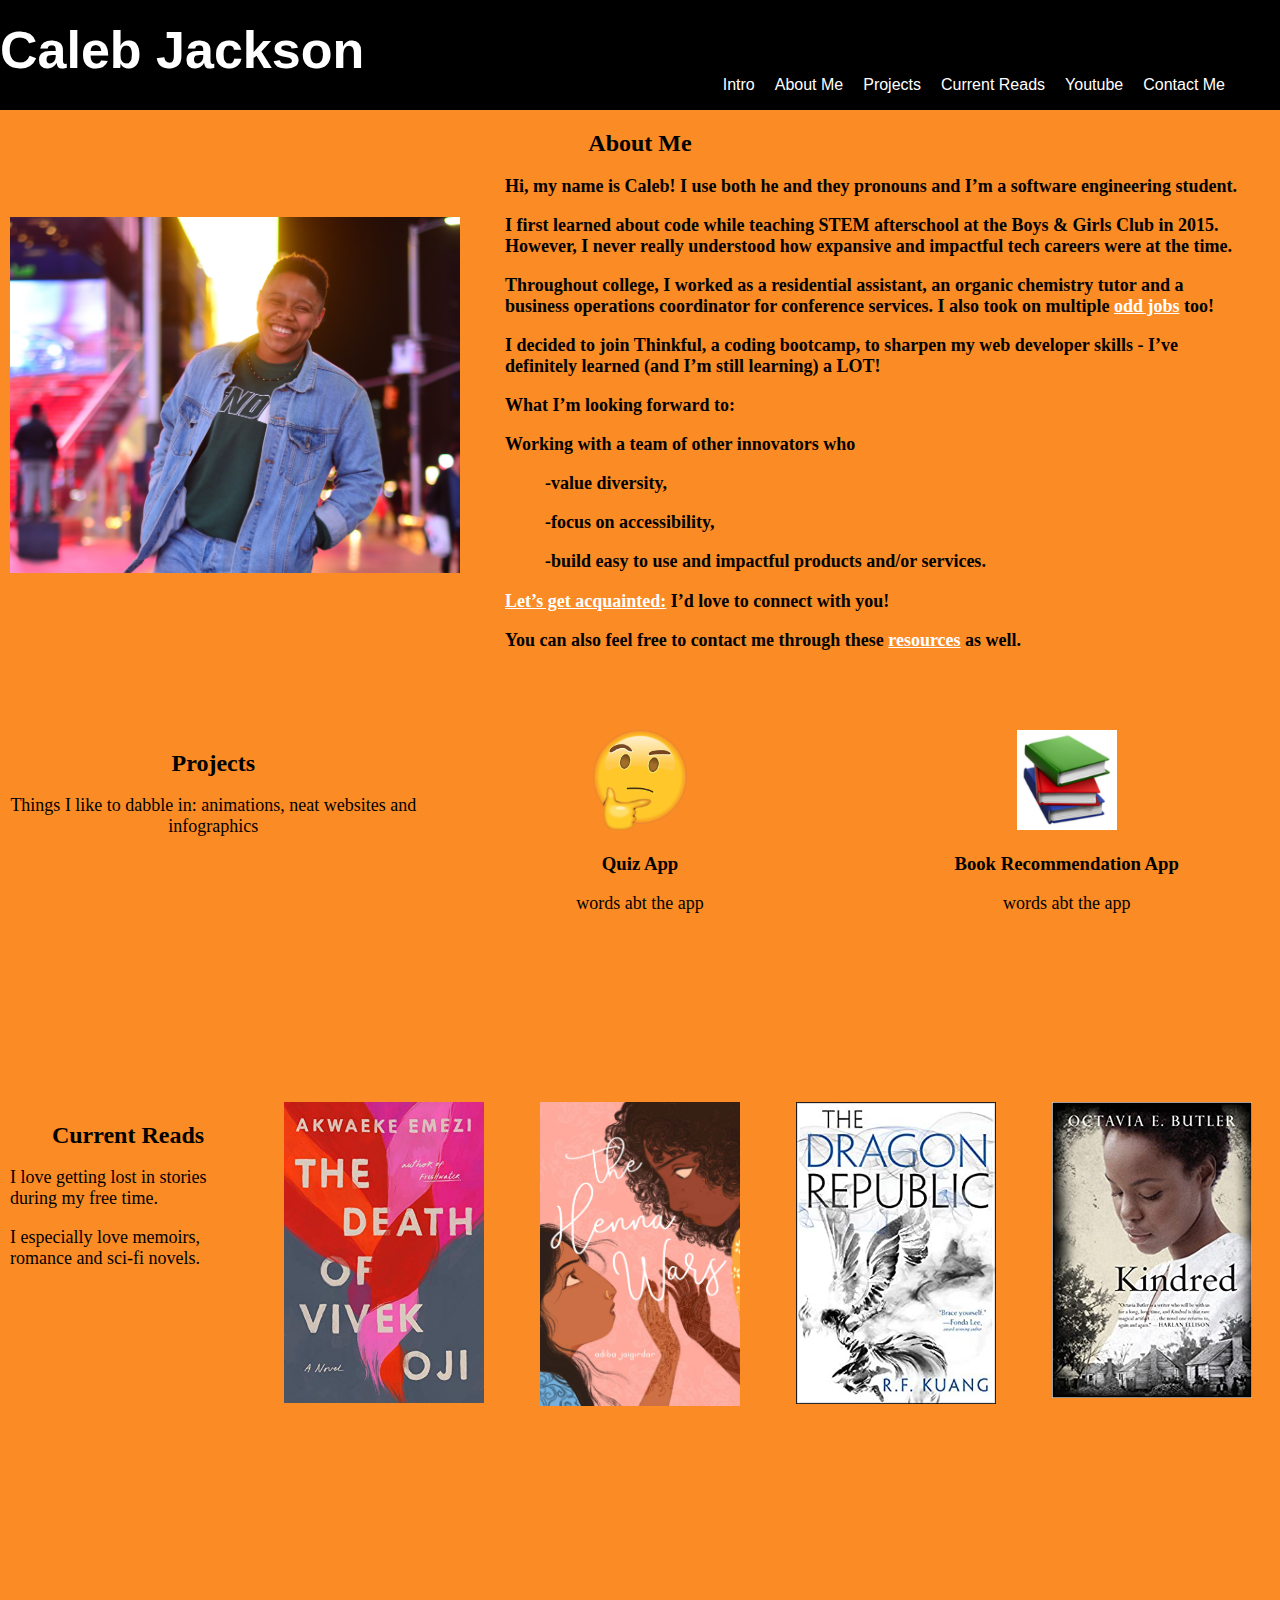
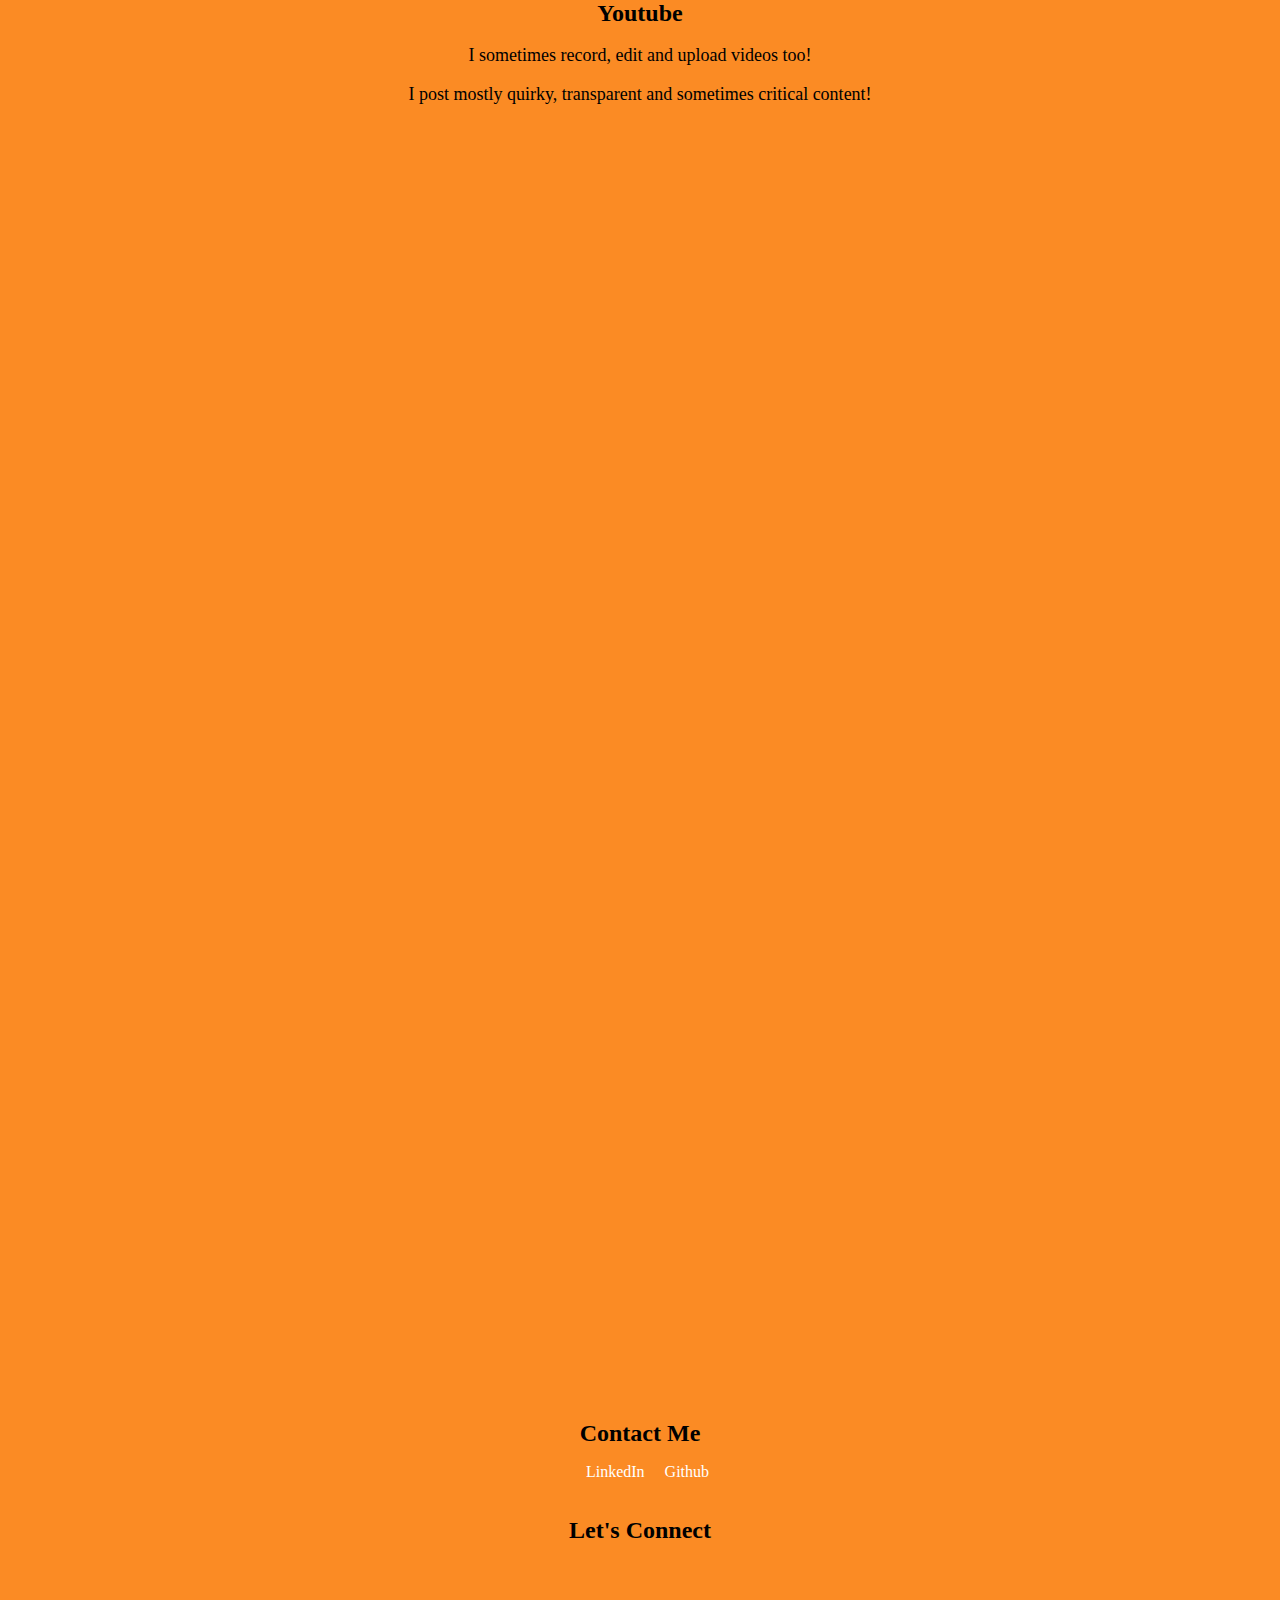
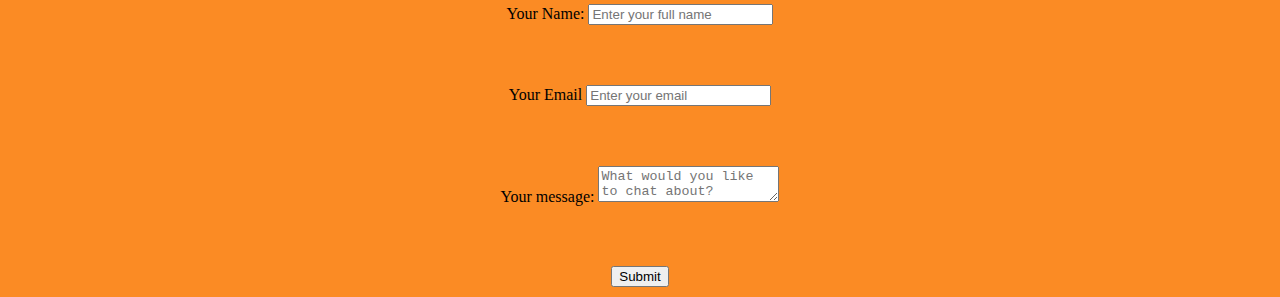
==== index.html @ e4de6680 "Add files via upload" ====
<!DOCTYPE html>
<html lang="en">

<head>
    <meta charset="UTF-8">
    <meta name="viewport" content="width=device-width, initial-scale=1.0">
    <title>myPortfolio2</title>
    <link href="style.css" rel="stylesheet" type="text/css" />
</head>

<body>
    <!--Header and Nav-->
    <header>
        <div class="title">
            <h1>Caleb Jackson</h1>
        </div>

        <nav>

            <ul id="menu">
                <li><a href="main.html">Intro</Menu></a></li>
                <li><a href="#about me">About Me</Menu></a></li>
                <li><a href="#projects">Projects</a></li>
                <li><a href="#current reads">Current Reads</a></li>
                <li><a href="#youtube">Youtube</a></li>
                <li><a href="#contact me">Contact Me</a></li>
            </ul>

        </nav>
    </header>
    <!-- main -->
    <main>
        <section id="about me">
            <h2>About Me</h2>
            <!-- Group 1 with 2 items -->
            <div class="group1">
                <!-- item #1 -->
                <div class="item">

                    <img src="Pictures/profilePicCopy.jpg" width="450" alt="Caleb's profile picture.">
                </div>
                <!-- item #2 -->
                <div class="item-double">
                    <h3>
                        <p>Hi, my name is Caleb! I use both he and they pronouns and I’m a software engineering student.
                        </p>
                        <p>I first learned about code while teaching STEM afterschool at the Boys & Girls Club in 2015.
                            However, I never really understood how expansive and impactful tech careers were at the
                            time.</p>
                        <p>Throughout college, I worked as a residential assistant, an organic chemistry tutor and a
                            business operations coordinator for conference services. I also took on multiple <a href="https://youtu.be/VC73oMLIWhI" target="_blank">odd jobs</a>
                            too!</p>
                        <p>I decided to join Thinkful, a coding bootcamp, to sharpen my web developer skills - I’ve
                            definitely learned (and I’m still learning) a LOT! </p>
                        <p>What I’m looking forward to: </p>
                        <p>Working with a team of other innovators who</p>
                        <!-- organized list of values -->
                        <ol>
                            <p>-value diversity,</p>
                            <p>-focus on accessibility,</p>
                            <p>-build easy to use and impactful products and/or services.</p>
                        </ol>
                        <p><a href="#contact me">Let’s get acquainted:</a> I’d love to connect with you! </p>
                        <p>You can also feel free to contact me through these <a href="#contact me">resources</a> 
                            as well. </p>
                    </h3>

                </div>


            </div>

        </section>

        <!-- new section -->
        <section id="projects">
            <!-- Group 2 with 3 items -->
            <div class="group2">
                <!-- item 1 -->
                <div class="item">
                    <h2>Projects</h2>
                    <p>Things I like to dabble in: animations, neat websites and infographics</p>
                </div>

                <!-- item 2 -->
                <div class="item">
                    <!--insert image here-->
                    <img src="Pictures/thinkingEmoji.png" width="100" alt="Thinking face emoji">

                    <h3>Quiz App</h3>
                    <p>words abt the app</p>

                </div>
                <!-- item 3 -->
                <div class="item">
                    <!--insert image here-->
                    <img src="Pictures/booksEmoji.png" width="100" alt="Book Emoji">
                    <h3>Book Recommendation App</h3>
                    <p>words abt the app</p>
                </div>

            </div>

        </section>

        <section id="current reads">
            <!-- Group 3 with 5 itens -->
            <div class="group3">
                <!-- item 1 -->
                <div class="item">
                    <h2>Current Reads</h2>
                    <p>I love getting lost in stories during my free time.</p>
                    <p>I especially love memoirs, romance and sci-fi novels.</p>
                </div>

                <!-- item 2 -->
                <div class="item">
                    <!--insert tdovo image here-->
                    <img src="Pictures/tdovo.jpg" width="200"
                        alt="The Death of Vivek Oji by Akawaeke Emezi book cover.">
                </div>

                <!-- item 3 -->
                <div class="item">
                    <!--insert thw image here-->
                    <img src="Pictures/thw.jpg" width="200"
                        alt="Book cover of The Henna Wars by Adiba Jaigirdar book cover.">
                </div>

                <!-- item 4 -->
                <div class="item">
                    <!--insert tdr image here-->
                    <img src="Pictures/tdr.jpg" width="200" alt="The Dragon Republic by R.F. Kuang book cover.">

                </div>

                <!-- item 5 -->
                <div class="item">
                    <!--insert kin image here-->
                    <img src="Pictures/kin.jpg" width="200" alt="Kindred by Octavia Butler book cover.">
                </div>
            </div>
        </section>

        <section id="youtube">
            <!-- Group 3 with 4 itens -->
            <div class="group4">
                <!-- item 1 -->
                <div class="item">
                    <h2>Youtube</h2>
                    <p> I sometimes record, edit and upload videos too!</p>
                    <p>I post mostly quirky, transparent and sometimes critical content!</p>
                </div>

                <!-- item 2 -->
                <div class="item">
                    <iframe width="560" height="315" src="https://www.youtube.com/embed/Ae1RNWw2mIU" frameborder="0" allow="accelerometer; autoplay; encrypted-media; gyroscope; picture-in-picture" allowfullscreen></iframe>
                </div>

                <!-- item 3 -->
                <div class="item">
                    <iframe width="560" height="315" src="https://www.youtube.com/embed/D0CUOfGyMXA" frameborder="0" allow="accelerometer; autoplay; encrypted-media; gyroscope; picture-in-picture" allowfullscreen></iframe>
                </div>


                <!-- item 4 -->
                <div class="item">
                    <iframe width="560" height="315" src="https://www.youtube.com/embed/VC73oMLIWhI" frameborder="0" allow="accelerometer; autoplay; encrypted-media; gyroscope; picture-in-picture" allowfullscreen></iframe>
                </div>

            </div>
        </section>
        <section id="contact me">
            <h2>Contact Me</h2>

            <ul>
                <li><a href="https://www.linkedin.com/in/caleb-jackson-cabe/"target=”_blank”>LinkedIn</a></li>
                <li><a href="https://github.com/cabejackson"target=”_blank”>Github</a></li>
            </ul>


            <!-- Group 5 with 4 itens -->
            <h2>Let's Connect</h2>
            <div class="group5">
                <!-- Let's Connect Form -->
                
                <form action="https://formspree.io/xknqykzd" method="post">
                    <!-- add the input elements here -->
                    <!-- item 1 -->
                    <div class="item">
                        <label for="username">Your Name:</label>
                        <input id="username" type="text" name="name" placeholder="Enter your full name">
                    </div>
                    <!-- item 2 -->

                    <div class="item">
                        <label for="email address">Your Email</label>
                        <input id="email address" type="text" name="email" placeholder="Enter your email">
                    </div>

                    <!-- item 3 -->

                    <div class="item">
                        <label for="form-message">Your message:</label>
                        <textarea id="form-message" name="message" placeholder="What would you like to chat about?"></textarea>
                    </div>

                    <!-- item 4 -->
                    <div class="item">
                        <button type="submit">Submit</button>
                    </div>
                </form>
            </div>
        </section>
    </main>
</body>

</html>
---- style.css ----
header{
    text-align: center;
    background-color: #000000;
    font-family: -apple-system, BlinkMacSystemFont, 'Segoe UI', Roboto, Oxygen, Ubuntu, Cantarell, 'Open Sans', 'Helvetica Neue', sans-serif;
}

header h1{
    /* centers text */
    text-align: center; 
    /* text font */
    font-family: sans-serif;
    /* text size */
    font-size: 52px;
    /* sets text color to white */
    color: #ffffff;
    /* removes margin spacing around h1 element */
    margin: 0px;
    /* pushes the text 20pixles down from the top */
    padding-top: 20px;
}

header nav{
    /* changed to flex bc default is block */
    display: flex;
    /* used to center elements defined as 'display: flex' */
    justify-content: center;
}

header nav ul{
    /* changed to flex bc default is block */
    display: flex;
    /* removes default bullet points */
    list-style: none;
    /* removes the default padding to the left  */
    padding-left: 0;
}

header nav ul li a{
    /* changed to flex bc default is block */
    display: flex;
    /* removes defualt underline from link */
    text-decoration: none;
    /* color of link: white */
    color: #ffffff;
    /* makes gap between links */
    margin: 0 20px 0 0;
    /* pushes links down by 50pixles */
    padding-top: 50px;
}

header nav ul li:last-child a{
    /* removes the margin to the right of the last
    anchor tag so that nav appears centered  */
    margin-right: 0;
} 
h2{
    text-align: center;
    margin:0;
    padding-top: 20px;
}


ul{
    /* changed to flex bc default is block */
    display: flex;
    /* removes default bullet points */
    list-style: none;
    /* removes the default padding to the left  */
    padding-right: 5px;
    /* text-align: center; 
    why does justify content work? */
    justify-content: center;  

}


ul li{
    display: flex;
    text-align: center;
}

ul li a{
    /* changed to flex bc default is block */
    display: flex;
    /* removes defualt underline from link */
    text-decoration: none;
    /* color of link: white */
    color: #ffffff;
    /* makes gap between links */
    margin: 0 20px 0 0;
    text-align: center;
}

body{
    background-color: #fb8b24;
    margin: 0;
}


p{
    color: black;
    font-family:Georgia, 'Times New Roman', Times, serif;
    font-size: 18px;
    text-align: left;
}

.group1{
    display:flex;
    /* flex-direction: co; */
    padding-right: 0px;
}

.group1 h2{
    columns: #000000;
    font-family: 'Franklin Gothic Medium', 'Arial Narrow', Arial, sans-serif;
    font-size: 25px;
    text-align: right;
}

.group1 p{
    color: black;
    font-family:Georgia, 'Times New Roman', Times, serif;
    font-size: 18px;
    text-align: left;
    padding: 0 35px;
}

.group1 p a{
    color: #ffffff
}

.group2{
    display:flex;
    flex-direction: column;
    padding-right: 0;
}


.group2 p{
    text-align: center;   
}

.group3{
    display:flex;
    flex-direction: column;
    padding-right: 0px;
}

.group4{
    display:flex;
    flex-direction: column;
    padding-right: 0px;
}

.group5{
    display:flex;
    flex-direction: column;
    justify-content: center;
    /* padding-left: 50px; */
}

.item{
    flex: 10px;
    margin: 10px;
    text-align: center;
    padding-top: 50px;

}



@media all and (min-width: 600px){
    header{
        /* Change the default setting from block to flex */
        display: flex;
        
        /* flex-direction: row; -- not needed*/

        /* Push the items (the title and nav) to 
        the far sides of the browser 
        with space between them. */
        justify-content: space-between;
    }
    h1{
        /* font-family: -apple-system, BlinkMacSystemFont, 'Segoe UI', Roboto, Oxygen, Ubuntu, Cantarell, 'Open Sans', 'Helvetica Neue', sans-serif; */
        font-size: 48px;
        color: #ffffff;
        /* Sets 14 pixels of margin above & below the h1 and set 
        0 pixels to the left & right */
        margin: 14px 0;
        /* Remove or set 0 pixels of padding above the h1. */
        padding-top: 0;
    }

    header nav{
        /* Push down the navigation container 10 pixels to make it present a little better visually within the space. */
        margin-top: 10px;
        
    }
    header nav ul li:last-child a{
        /* removes the margin to the right of the last
        anchor tag so that nav appears centered  */
        margin-right: 50px;
    } 
    header nav ul li a:hover{
        /* changes links to grey color when hovering */
        color: #bdbdbd;
    }

    .group1{
        flex-direction: row;
        margin-bottom: 0;
        /* justify-content: center; */
    }
    .group1 p{
        flex-direction: row-reverse;
    }

    .group2{
        flex-direction: row;
        margin-bottom: 100px;
    }
    .group3{
        flex-direction: row;
        margin-bottom: 100px;
    }
    .group4{
        flex-direction: column;
        margin-bottom: 100px;
    }
    .group4 p{
        flex-direction: column;
        text-align: center;
    }
    .group5{
        flex-direction: row;
        margin-bottom: 0px;
    }
    
}
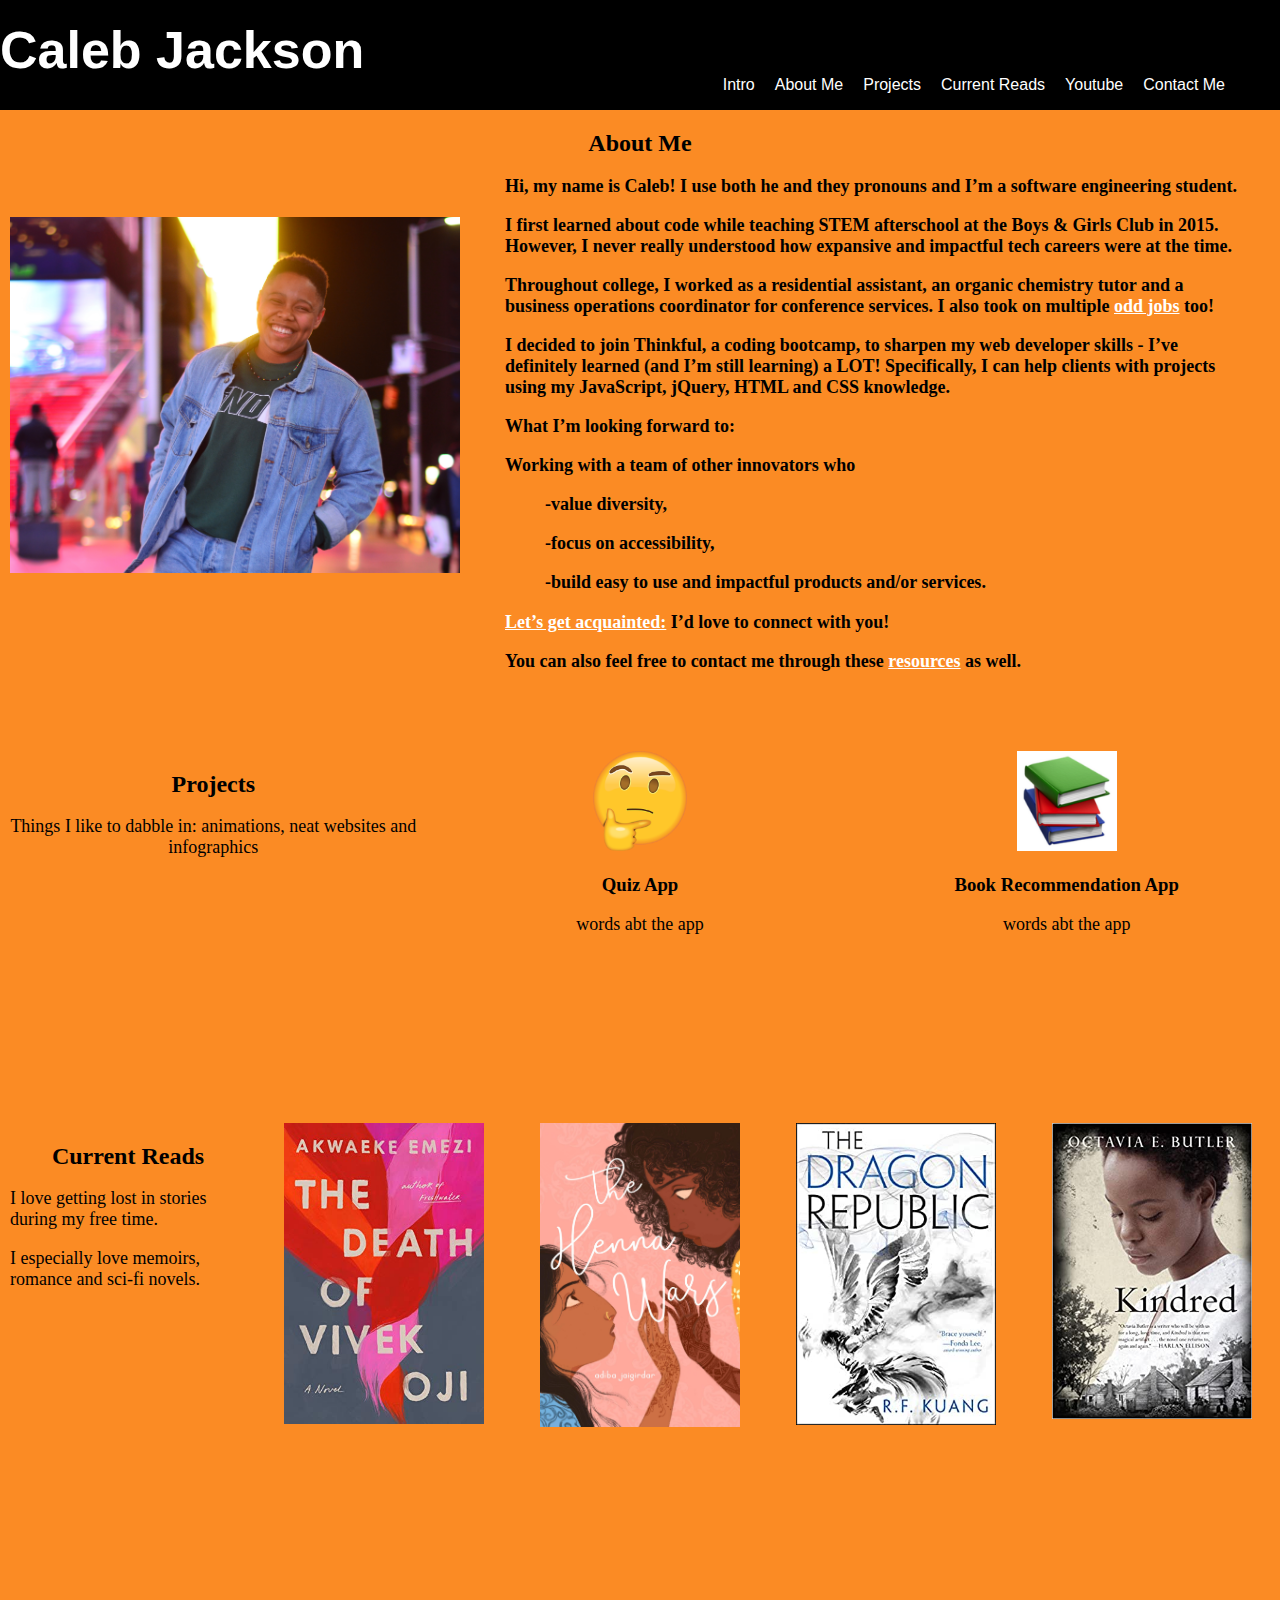
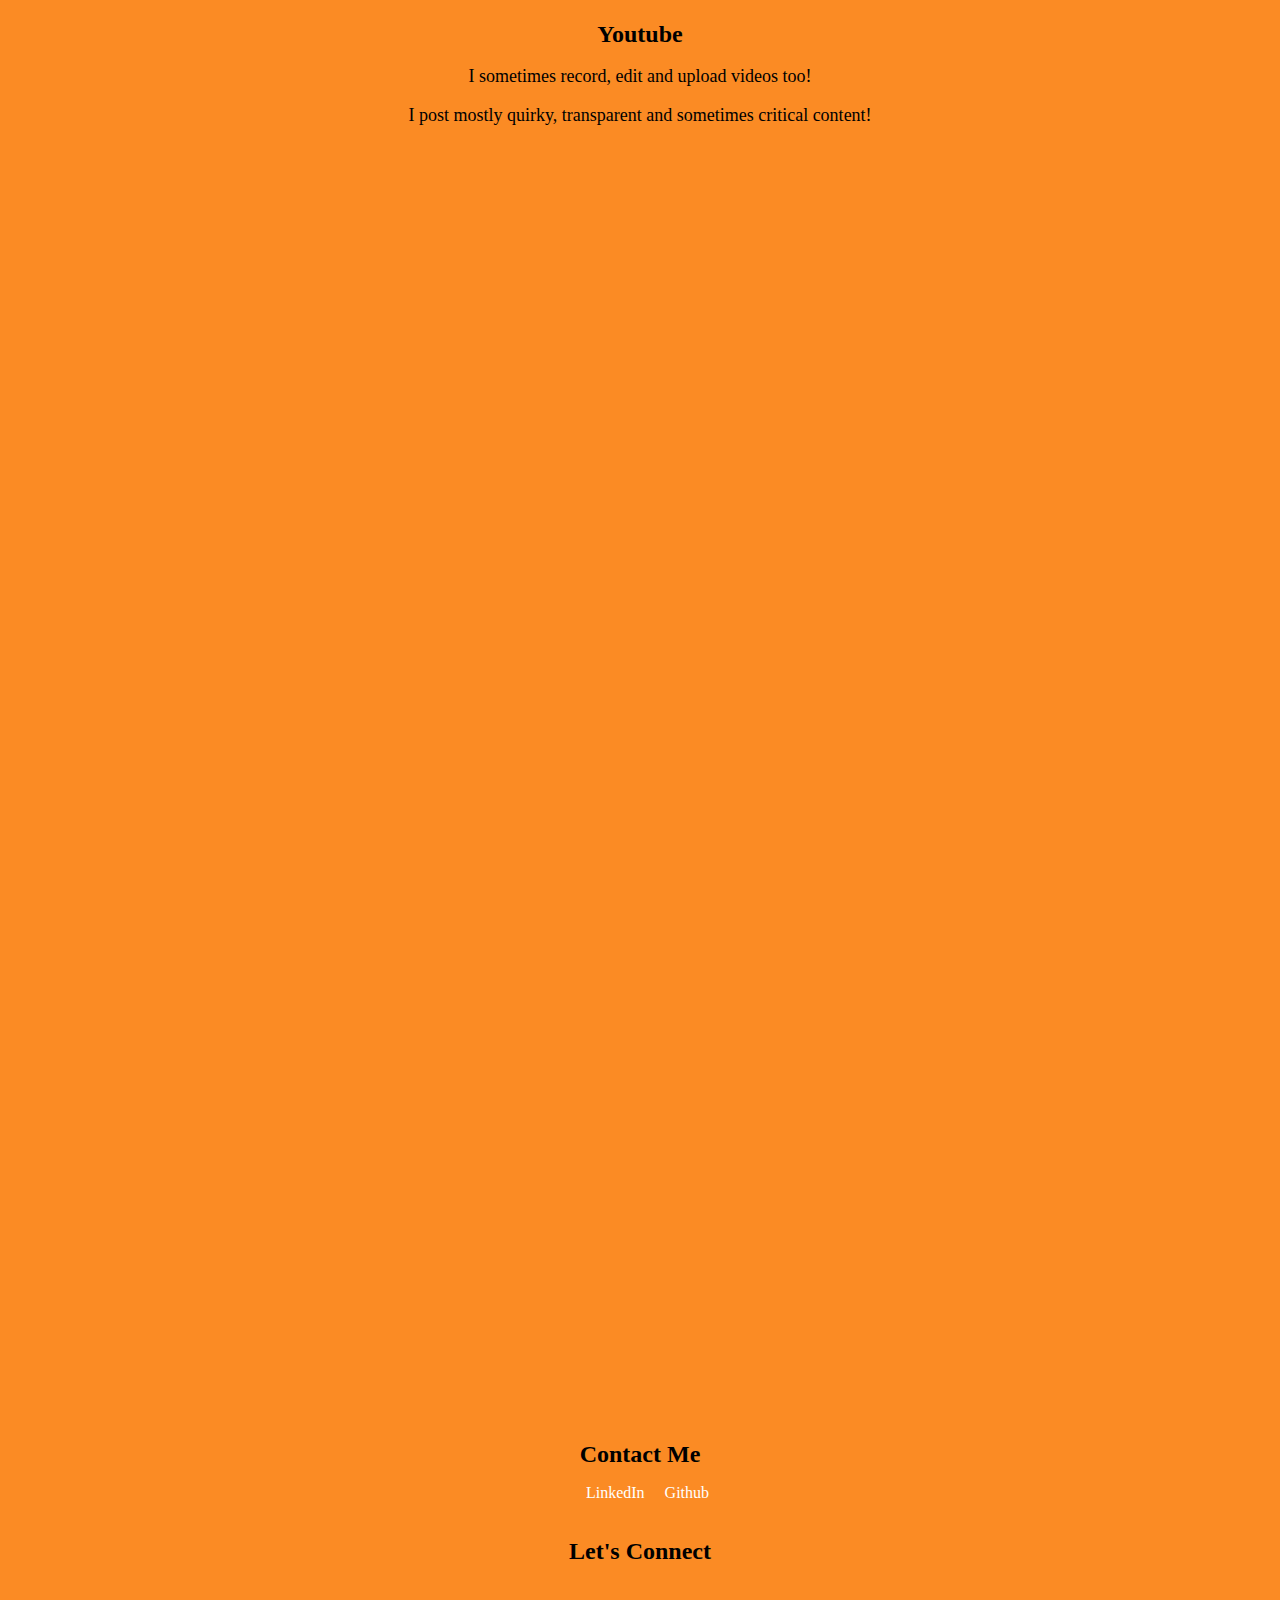
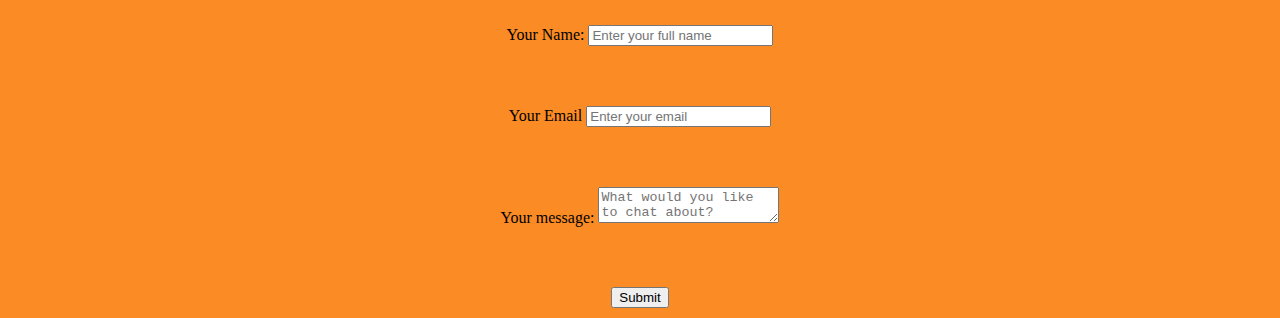
==== commit af8c0a1b: "testing ppush" ====
--- a/index.html
+++ b/index.html
@@ -51,7 +51,7 @@
                             business operations coordinator for conference services. I also took on multiple <a href="https://youtu.be/VC73oMLIWhI" target="_blank">odd jobs</a>
                             too!</p>
                         <p>I decided to join Thinkful, a coding bootcamp, to sharpen my web developer skills - I’ve
-                            definitely learned (and I’m still learning) a LOT! </p>
+                            definitely learned (and I’m still learning) a LOT! Specifically, I can help clients with projects using my JavaScript, jQuery, HTML and CSS knowledge. </p>
                         <p>What I’m looking forward to: </p>
                         <p>Working with a team of other innovators who</p>
                         <!-- organized list of values -->
